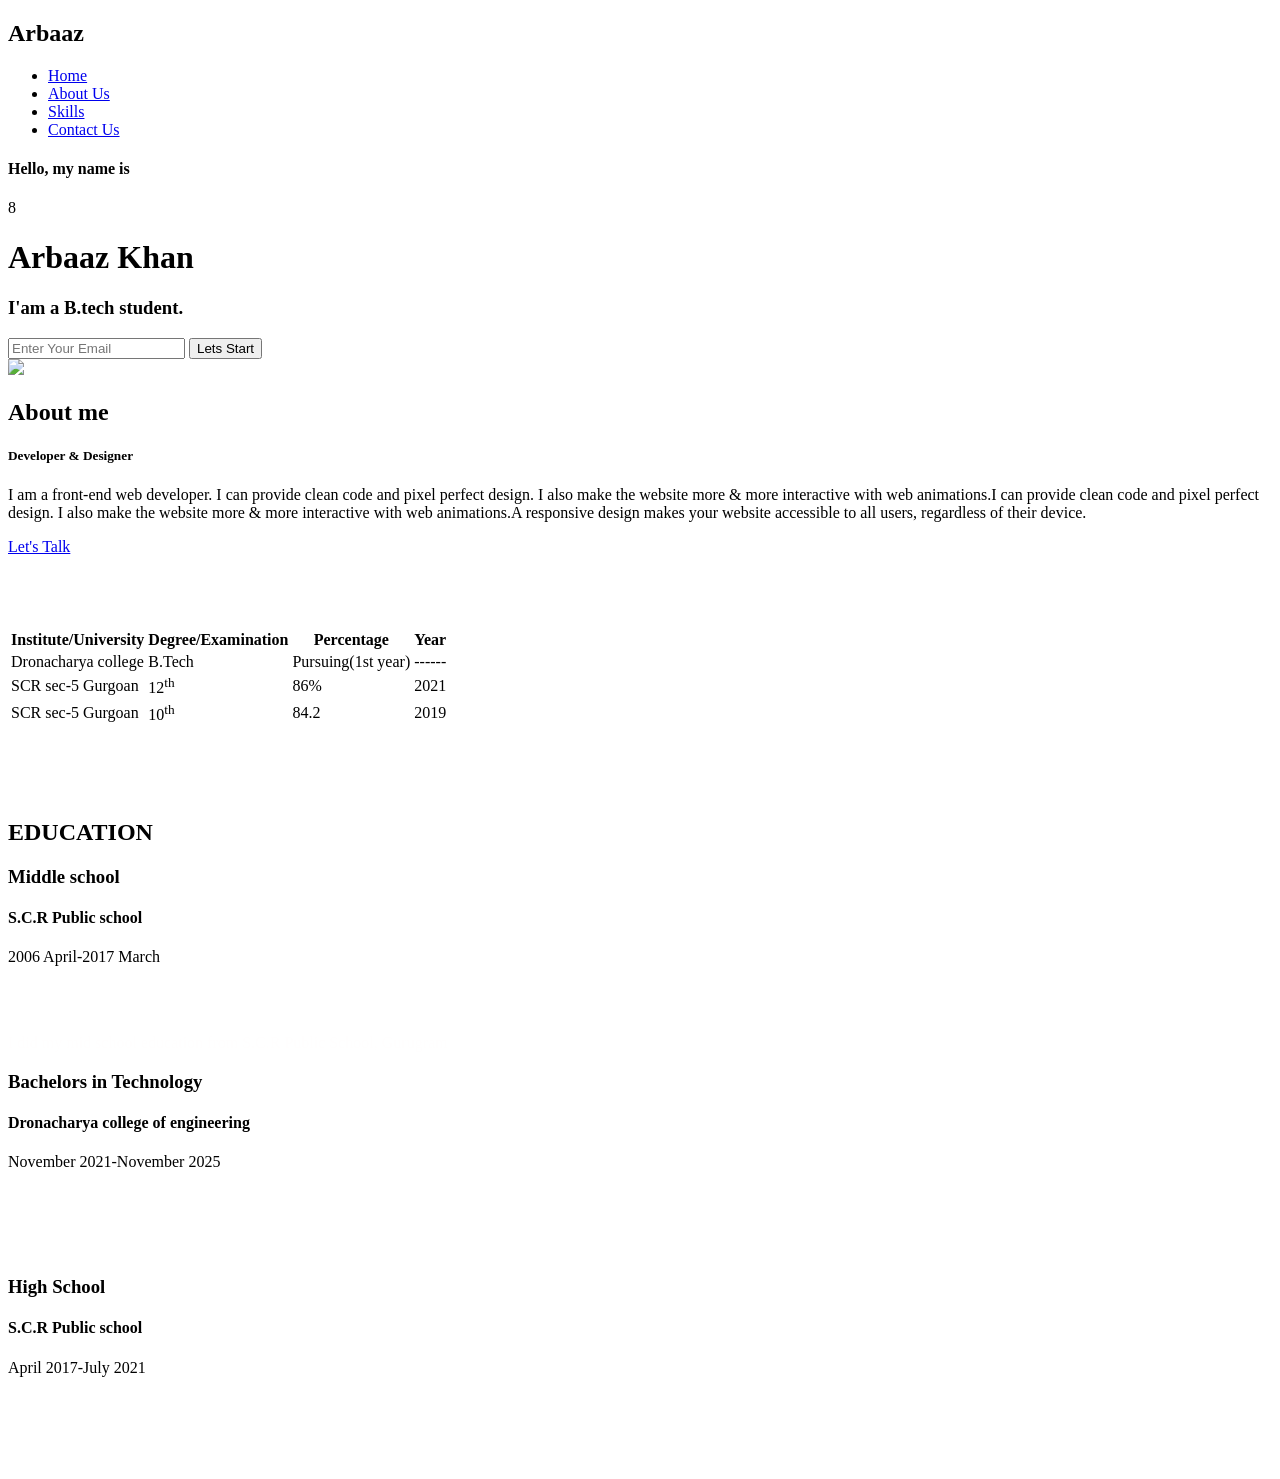
==== index.html @ 17791c26 "Update index.html" ====
<!DOCTYPE html>
<html>

<head>
    <title>GP 24017</title>
    <link rel="stylesheet" href="css/style.css">



</head>

<body>
    <!----hero Section start---->

    <div class="hero">
        <nav>
            <h2 class="logo">Arb<span>aaz</span></h2>
            <ul>
                <li><a href="#">Home</a></li>
                <li><a href="#About Us">About Us</a></li>
                <!-- <li><a href="#">Services</a></li> -->
                <li><a href="#skills">Skills</a></li>
                <li><a href="#">Contact Us</a></li>
            </ul>
            <!-- <a href="#" class="btn">Subscribe</a> -->
        </nav>

        <div class="content">
            <h4>Hello, my name is</h4>8
            <h1>Arbaaz <span>Khan</span></h1>
            <h3>I'am a B.tech student.</h3>
            <div class="newslatter">
                <form>
                    <input type="email" name="email" id="mail" placeholder="Enter Your Email">
                    <input type="submit" name="submit" value="Lets Start">
                </form>
            </div>
        </div>
    </div>

    <!----About section start---->
    <section class="about" id="About Us">
        <div class="main">
            <img src="img/main-img.png">
            <div class="about-text">
                <h2>About me</h2>
                <h5>Developer <span>& Designer</span></h5>
                <p>I am a front-end web developer. I can provide clean code and pixel perfect design. I also make the website more & more interactive with web animations.I can provide clean code and pixel perfect design. I also make the website more & more
                    interactive with web animations.A responsive design makes your website accessible to all users, regardless of their device.</p>
                <!-- <button type="button" a href="https://www.youtube.com/">Let's Talk</button> -->
                <a href="https://www.instagram.com/ar.baaz671/" target="_blank">Let's Talk</a>

            </div>
        </div>

        <br><br><br><br>
        <div id="skills">
            <table>
                <tr>
                    <th class="w3-blue">Institute/University</th>
                    <th class="w3-blue">Degree/Examination</th>
                    <th class="w3-blue">Percentage</th>
                    <th class="w3-blue">Year</th>
                </tr>
                <tr>
                    <td>Dronacharya college</td>
                    <td>B.Tech</td>
                    <td>Pursuing(1st year)</td>
                    <td>------</td>
                </tr>
                <tr>
                    <td>SCR sec-5 Gurgoan</td>
                    <td>12<sup>th</sup></td>
                    <td>86%</td>
                    <td>2021</td>
                </tr>
                <tr>
                    <td>SCR sec-5 Gurgoan</td>
                    <td>10<sup>th</sup></td>
                    <td>84.2</td>
                    <td>2019</td>

                </tr>
            </table>
        </div>

        <br><br><br><br>
        <main class="info4">
            <h2>
                EDUCATION
            </h2>
            <div class="Block1">
                <h3>Middle school</h4>
                    <h4>S.C.R Public school</h5>
                        <p class="month1" tyle="color: white;">2006 April-2017 March</p><br><br>
                        <p style="color: rgb(255, 254, 254);">
                            I did my mid school education from <span>S.C.R</span> Public School, Gurugram
                        </p>
            </div>
            <div class="Block11">
                <h3>Bachelors in Technology </h4>
                    <h4>Dronacharya college of engineering</h5>
                        <p class="month1">November 2021-November 2025</p><br><br>
                        <p style="color: white;">
                            I am currently persuing BTech form DCE, Gururgram in <span>Computer Science Engin</span> branch.
                        </p>
            </div>
            <div class="Block12">
                <h3>High School </h4>
                    <h4>S.C.R Public school</h5>
                        <p class="month1">April 2017-July 2021</p><br><br>
                        <p style="color: white;">
                            I did my formal high school education from <span>S.C.R Public school</span>.
                        </p>
            </div>
            <div class="line2">
            </div>
            <div class="point1">
            </div>
            <div class="point12">
            </div>
            <div class="point13">
            </div>
        </main>
    </section>


</body>

</html>
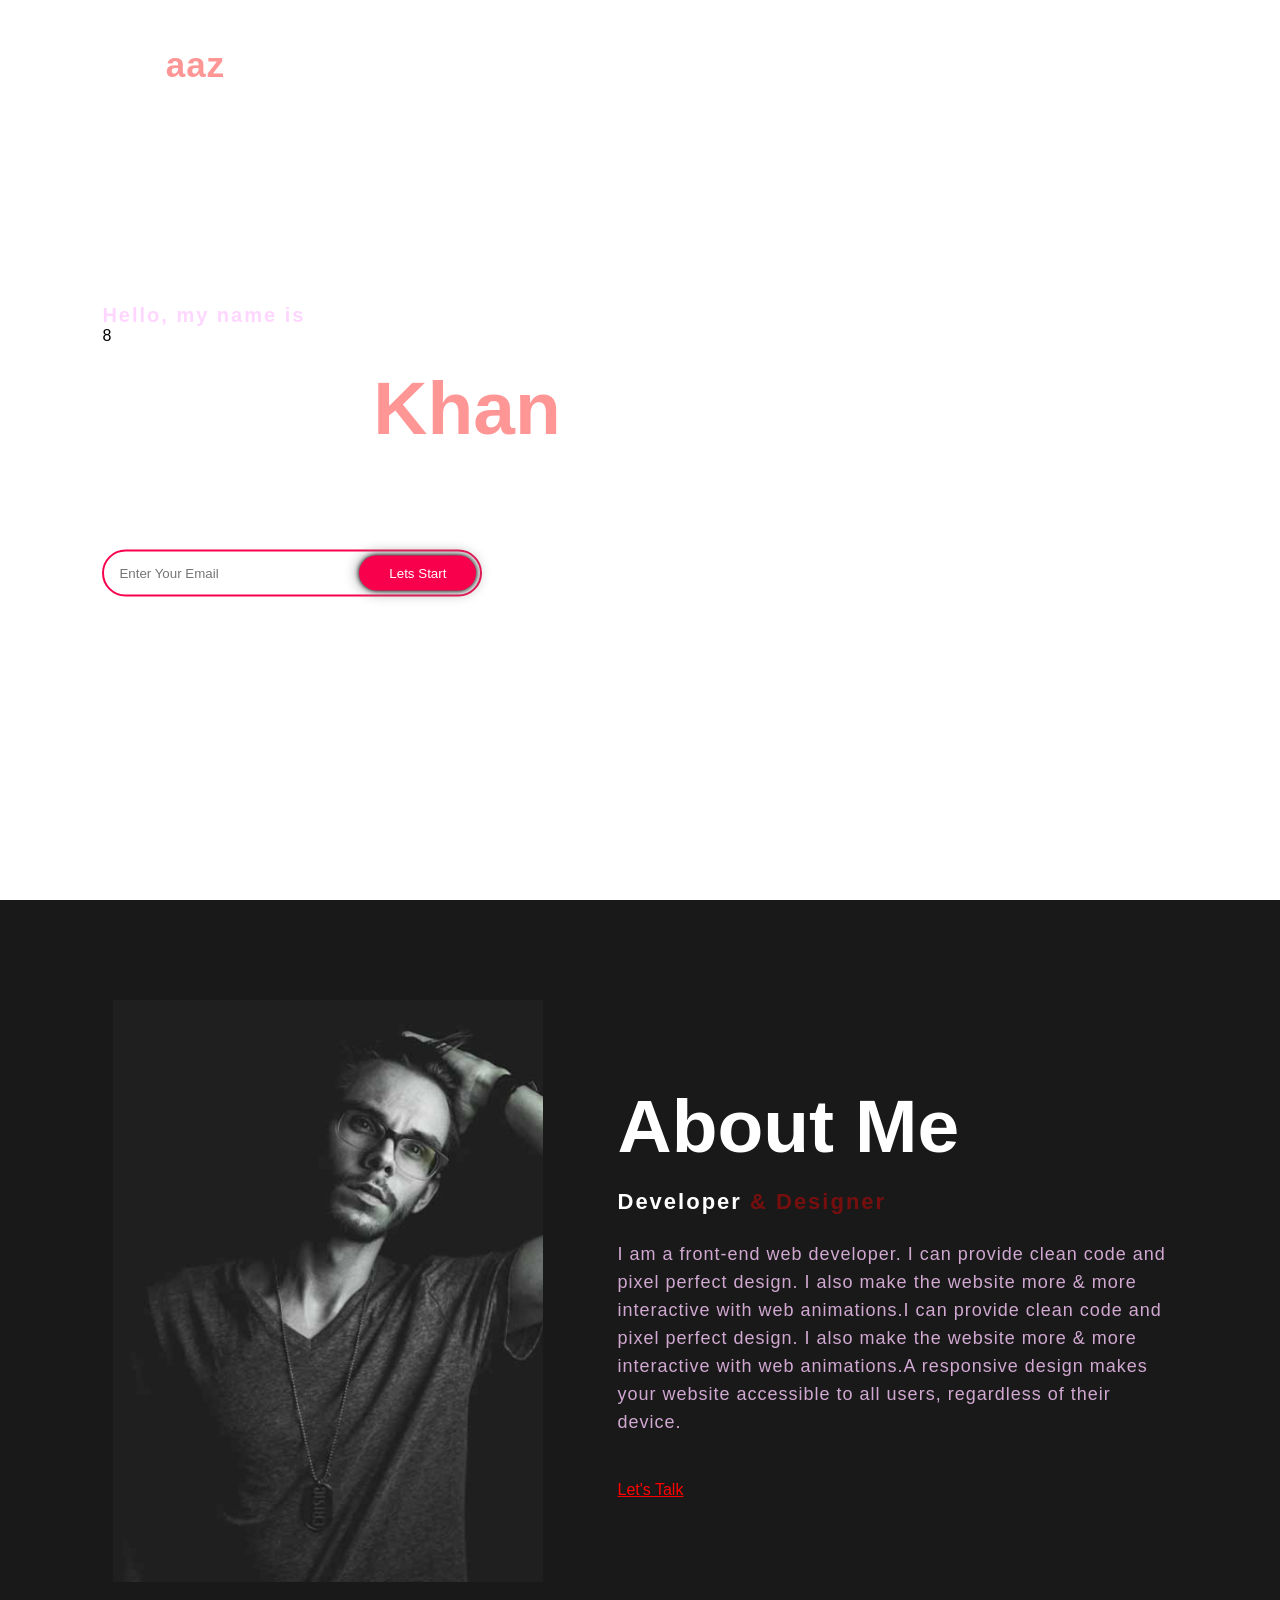
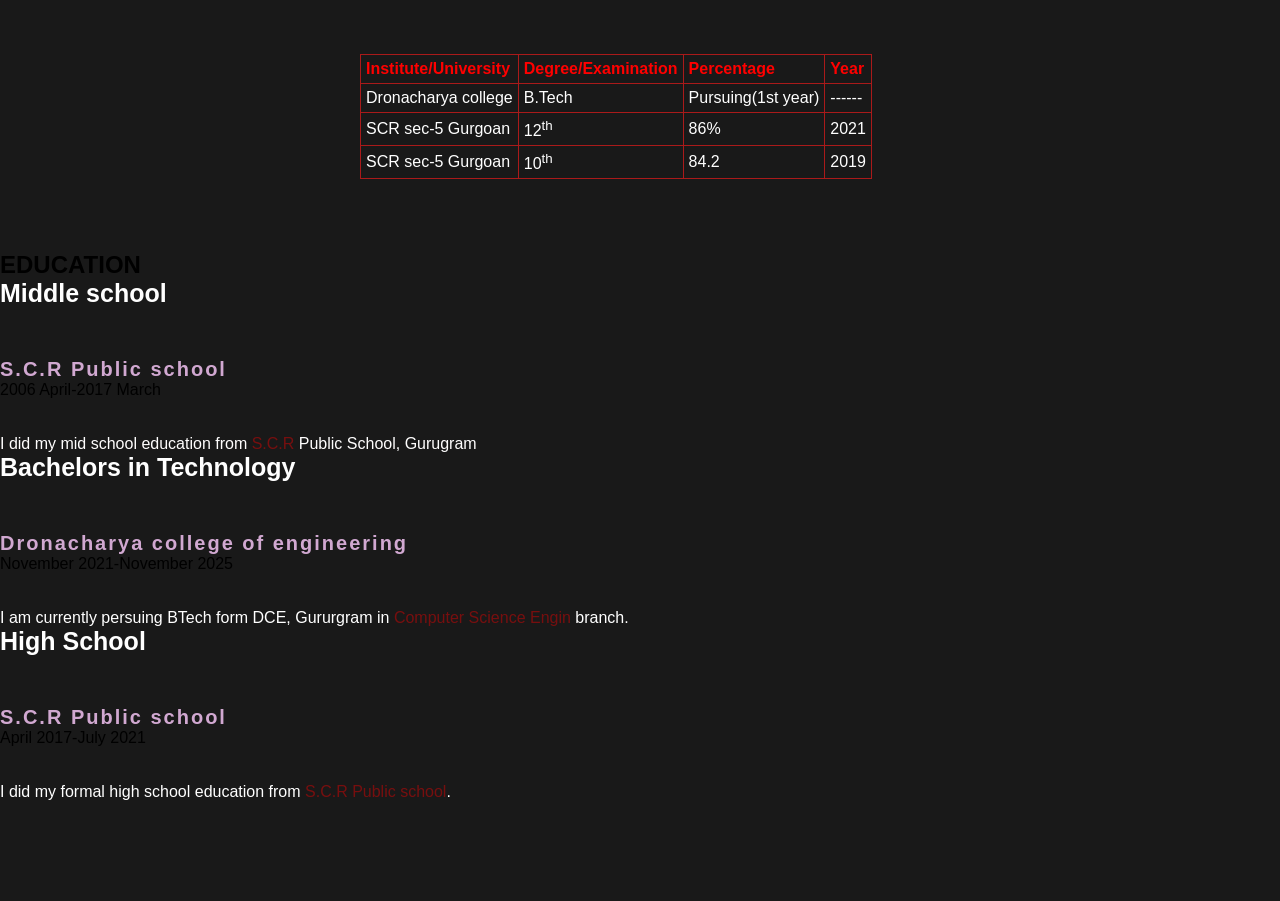
==== commit a16e4e6e: "Add files via upload" ====
--- a/index.html
+++ b/index.html
@@ -3,7 +3,7 @@
 
 <head>
     <title>GP 24017</title>
-    <link rel="stylesheet" href="css/style.css">
+    <link rel="stylesheet" type="text/css" href="css/style.css">
 
 
 
@@ -127,4 +127,4 @@
 
 </body>
 
-</html>
+</html>
--- a/css/style.css
+++ b/css/style.css
@@ -0,0 +1,191 @@
+* {
+    padding: 0;
+    margin: 0;
+    font-family: 'Josefin Sans', sans-serif;
+    box-sizing: border-box;
+}
+
+.hero {
+    height: 100vh;
+    width: 100%;
+    background-image: url(../img/WhatsApp\ Image\ 2022-03-20\ at\ 8.24.42\ PM.jpeg);
+    background-size: cover;
+    background-position: center;
+}
+
+nav {
+    display: flex;
+    align-items: center;
+    justify-content: space-between;
+    padding-top: 45px;
+    padding-left: 8%;
+    padding-right: 8%;
+}
+
+.logo {
+    color: white;
+    font-size: 35px;
+    letter-spacing: 1px;
+    cursor: pointer;
+}
+
+span {
+    color: rgba(255, 0, 0, 0.411);
+}
+
+nav ul li {
+    list-style-type: none;
+    display: inline-block;
+    padding: 10px 25px;
+}
+
+nav ul li a {
+    color: white;
+    text-decoration: none;
+    font-weight: bold;
+    text-transform: capitalize;
+}
+
+nav ul li a:hover {
+    color: #f9004d;
+    transition: .4s;
+}
+
+
+/* .btn{
+	background-color:#f9004d;
+	color: white;
+	text-decoration: none;
+	border: 2px solid transparent;
+	font-weight: bold;
+	padding: 10px 25px;
+	border-radius: 30px;
+	transition: transform .4s; 
+}
+.btn:hover{
+	transform: scale(1.2);
+} */
+
+.content {
+    position: absolute;
+    top: 50%;
+    left: 8%;
+    transform: translateY(-50%);
+}
+
+h1 {
+    color: white;
+    margin: 20px 0px 20px;
+    font-size: 75px;
+}
+
+h3 {
+    color: white;
+    font-size: 25px;
+    margin-bottom: 50px;
+}
+
+h4 {
+    color: #fcfc;
+    letter-spacing: 2px;
+    font-size: 20px;
+}
+
+.newslatter form {
+    width: 380px;
+    max-width: 100%;
+    position: relative;
+}
+
+.newslatter form input:first-child {
+    display: inline-block;
+    width: 100%;
+    padding: 14px 130px 14px 15px;
+    border: 2px solid #f9004d;
+    outline: none;
+    border-radius: 30px;
+}
+
+.newslatter form input:last-child {
+    position: absolute;
+    display: inline-block;
+    outline: none;
+    border: none;
+    padding: 10px 30px;
+    border-radius: 30px;
+    background-color: #f9004d;
+    color: white;
+    box-shadow: 0px 0px 5px #000, 0px 0px 15px #858585;
+    top: 6px;
+    right: 6px;
+}
+
+.about {
+    width: 100%;
+    padding: 100px 0px;
+    background-color: #191919;
+}
+
+.about img {
+    height: auto;
+    width: 430px;
+}
+
+.about-text {
+    width: 550px;
+}
+
+.main {
+    width: 1130px;
+    max-width: 95%;
+    margin: 0 auto;
+    display: flex;
+    align-items: center;
+    justify-content: space-around;
+}
+
+.about-text h2 {
+    color: white;
+    font-size: 75px;
+    text-transform: capitalize;
+    margin-bottom: 20px;
+}
+
+.about-text h5 {
+    color: white;
+    letter-spacing: 2px;
+    font-size: 22px;
+    margin-bottom: 25px;
+    text-transform: capitalize;
+}
+
+.about-text p {
+    color: #fcfc;
+    letter-spacing: 1px;
+    line-height: 28px;
+    font-size: 18px;
+    margin-bottom: 45px;
+}
+
+.about a {
+    color: red;
+}
+
+table,
+th,
+td {
+    border: 1px solid rgb(170, 26, 26);
+    border-collapse: collapse;
+    margin-left: 360px;
+    color: white;
+}
+
+th {
+    color: red;
+}
+
+th,
+td {
+    padding: 5px;
+    text-align: left;
+}
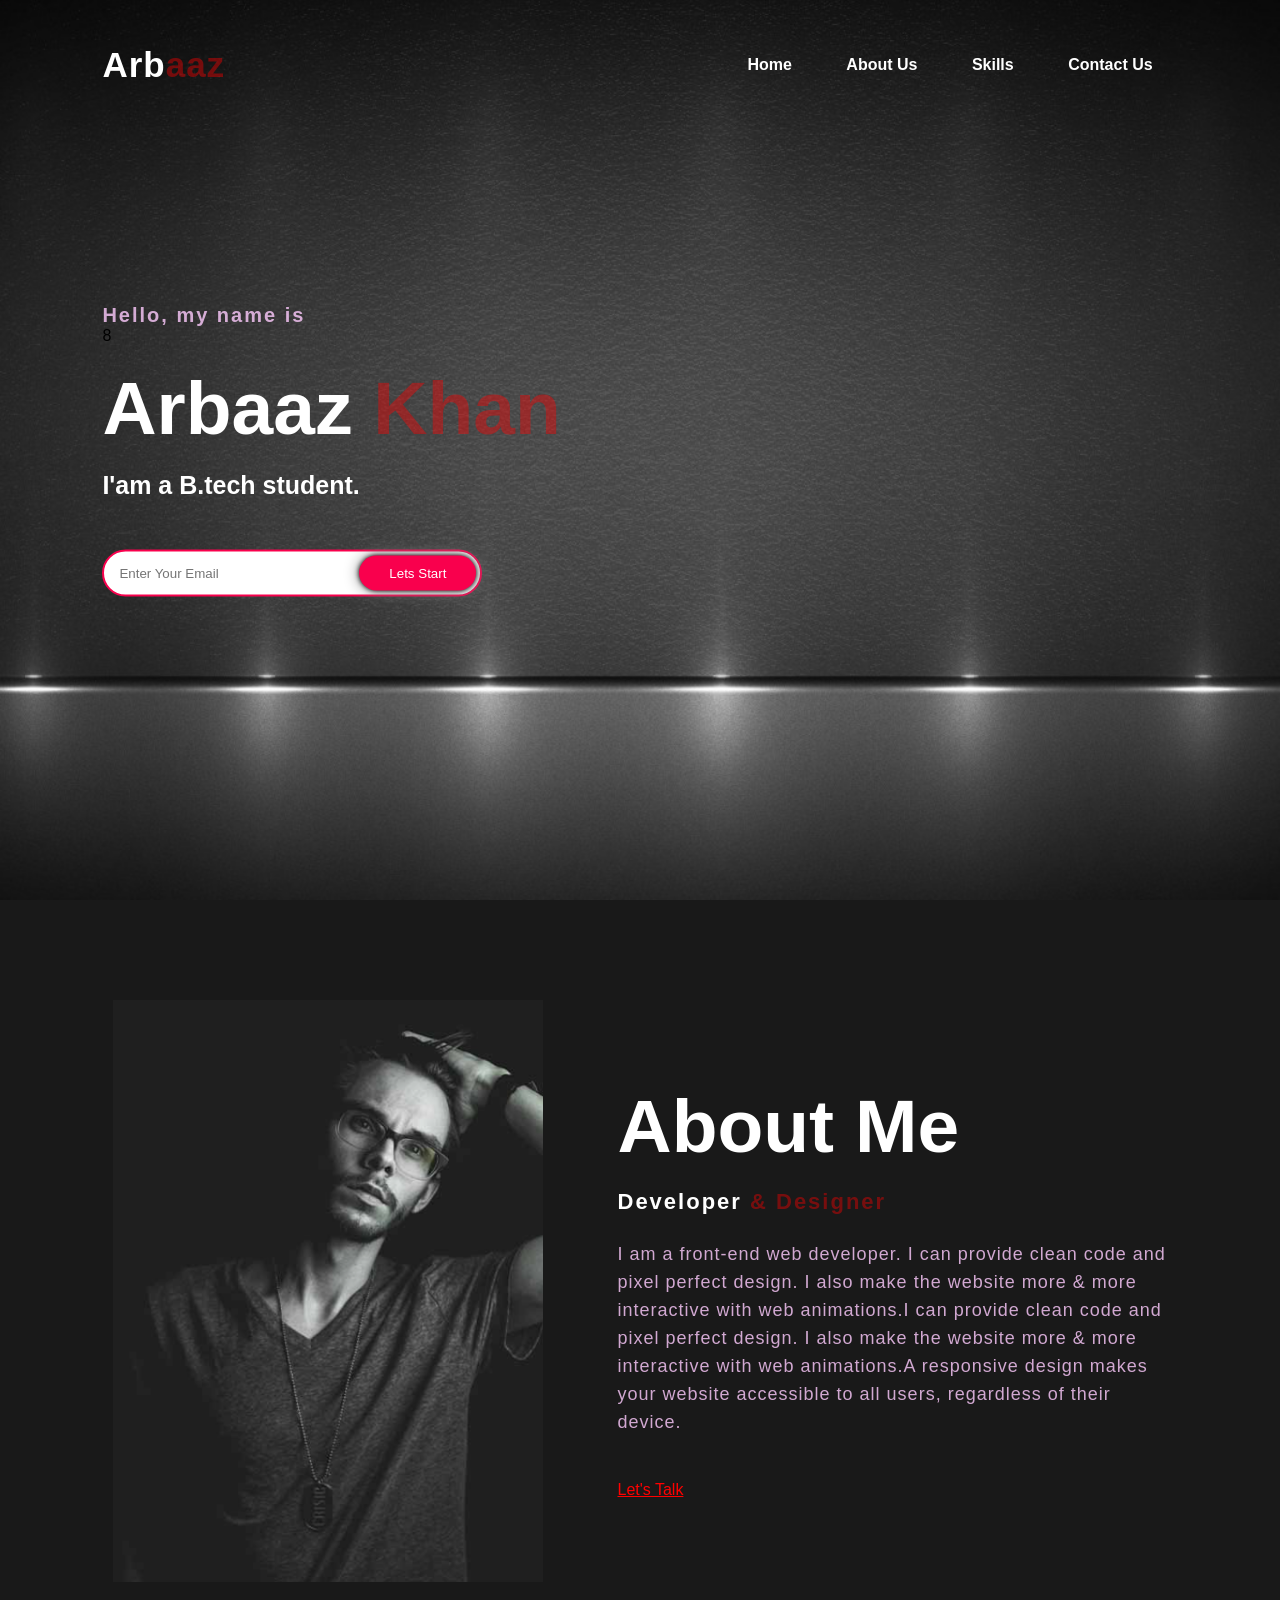
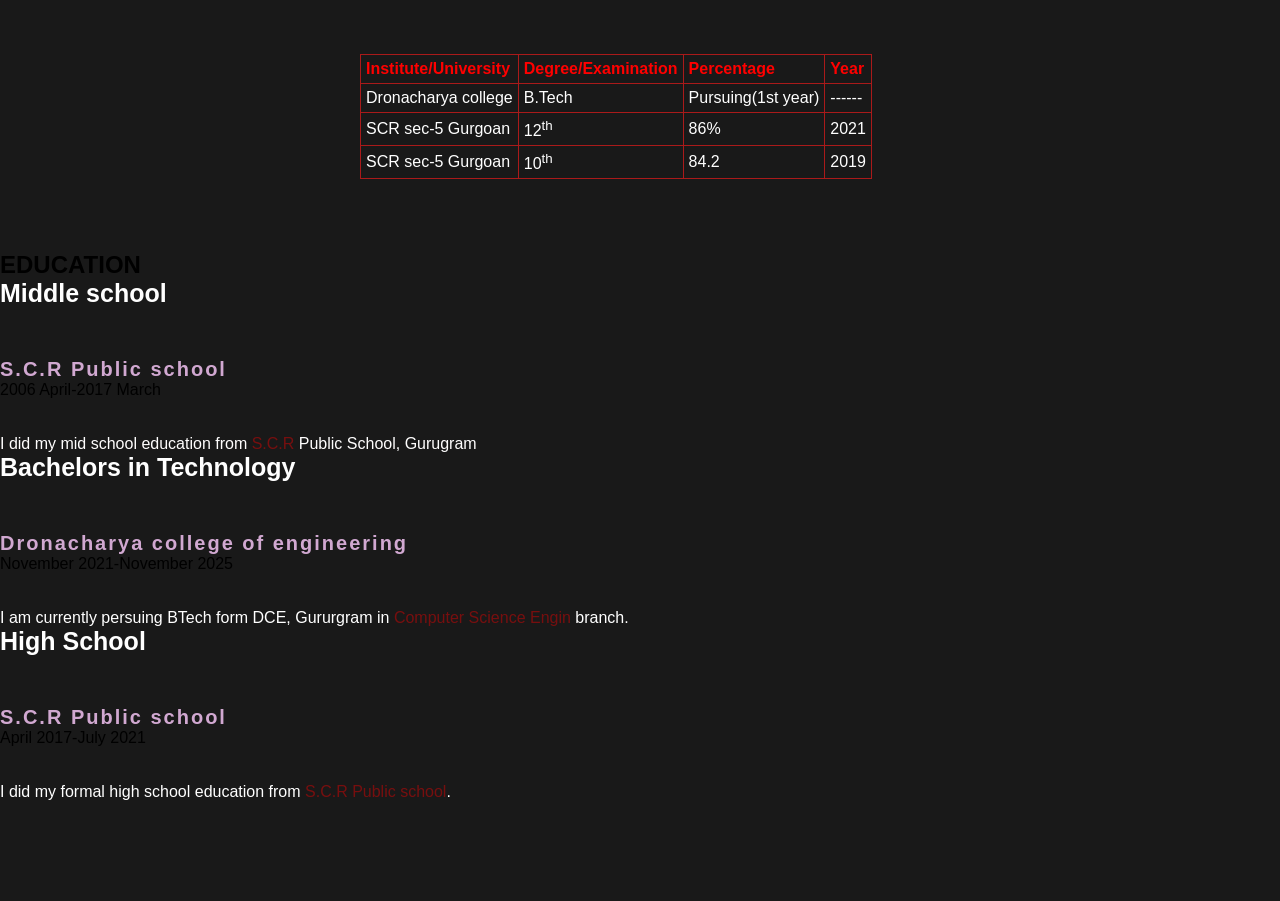
==== commit dab909c5: "Update index.html" ====
--- a/index.html
+++ b/index.html
@@ -3,7 +3,8 @@
 
 <head>
     <title>GP 24017</title>
-    <link rel="stylesheet" type="text/css" href="css/style.css">
+    <link rel="stylesheet" type="text/css" href="/css/style.css">
+    
 
 
 
@@ -127,4 +128,4 @@
 
 </body>
 
-</html>+</html>
--- a/css/style.css
+++ b/css/style.css
@@ -5,10 +5,10 @@
     box-sizing: border-box;
 }
 
-.hero {
+   .hero {
     height: 100vh;
     width: 100%;
-    background-image: url(../img/WhatsApp\ Image\ 2022-03-20\ at\ 8.24.42\ PM.jpeg);
+    background-image:url('/img/back.jpeg');
     background-size: cover;
     background-position: center;
 }
@@ -188,4 +188,4 @@
 td {
     padding: 5px;
     text-align: left;
-}+}
